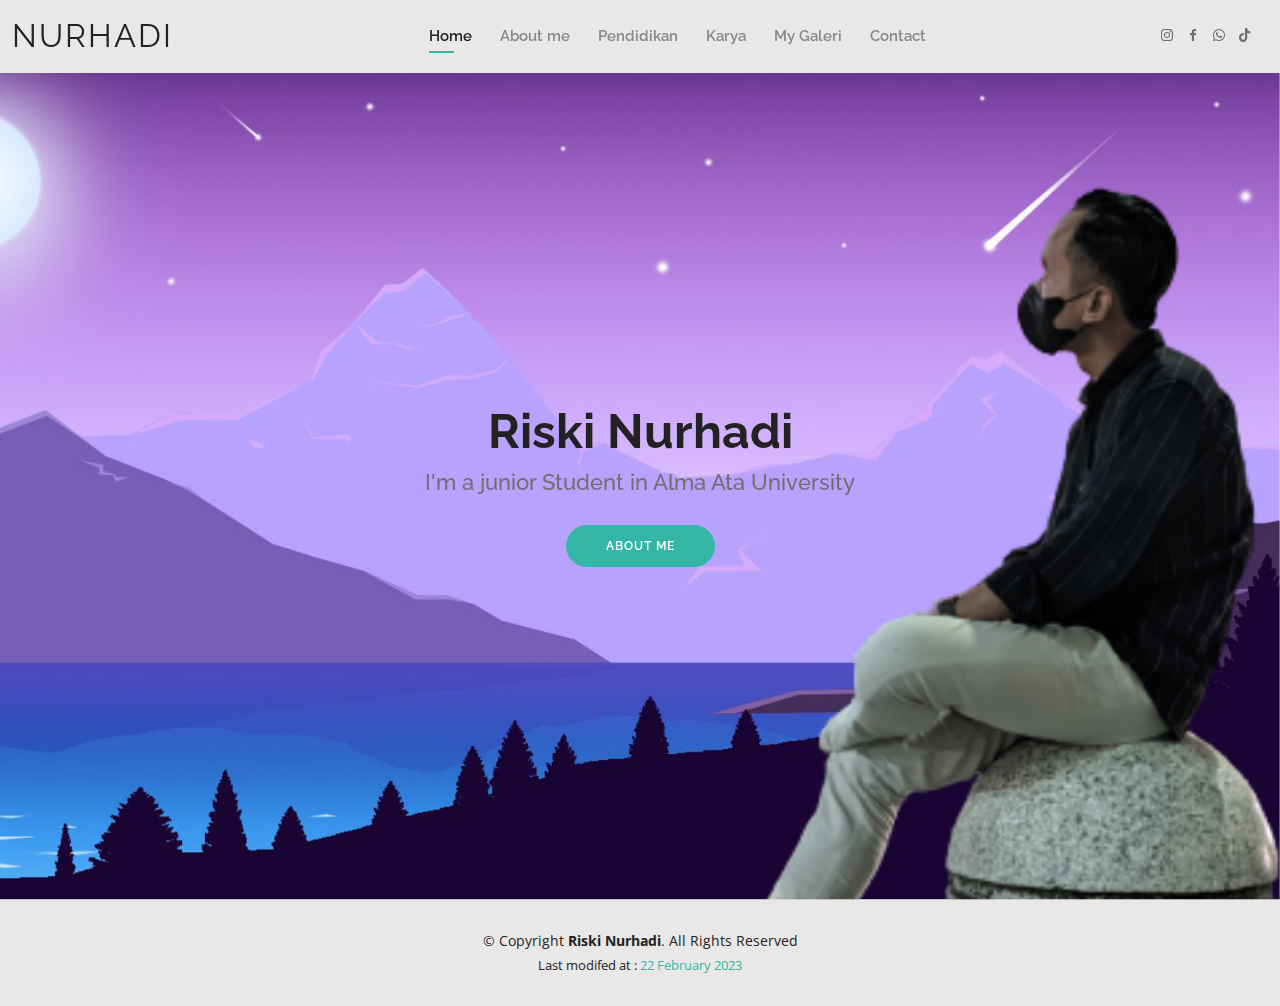
==== index.html @ 8fc56e76 "modified:   about.html 	modified:   index.html 	modified:   portfolio.html 	modified:   resume.html " ====
<!DOCTYPE html>
<html lang="en">

<head>
  <meta charset="utf-8">
  <meta content="width=device-width, initial-scale=1.0" name="viewport">

  <title>RISKI NURHADI</title>
  <meta content="" name="description">
  <meta content="" name="keywords">

  <!-- Favicons -->
  <link href="assets/img/favicon.png" rel="icon">
  <link href="assets/img/apple-touch-icon.png" rel="apple-touch-icon">

  <!-- Google Fonts -->
  <link href="https://fonts.googleapis.com/css?family=Open+Sans:300,300i,400,400i,600,600i,700,700i|Raleway:300,300i,400,400i,500,500i,600,600i,700,700i|Poppins:300,300i,400,400i,500,500i,600,600i,700,700i" rel="stylesheet">

  <!-- Vendor CSS Files -->
  <link href="assets/vendor/aos/aos.css" rel="stylesheet">
  <link href="assets/vendor/bootstrap/css/bootstrap.min.css" rel="stylesheet">
  <link href="assets/vendor/bootstrap-icons/bootstrap-icons.css" rel="stylesheet">
  <link href="assets/vendor/boxicons/css/boxicons.min.css" rel="stylesheet">
  <link href="assets/vendor/glightbox/css/glightbox.min.css" rel="stylesheet">
  <link href="assets/vendor/swiper/swiper-bundle.min.css" rel="stylesheet">

  <!-- Template Main CSS File -->
  <link href="assets/css/style.css" rel="stylesheet">


</head>

<body>

  <!-- ======= Header ======= -->
  <header id="header" class="fixed-top">
    <div class="container-fluid d-flex justify-content-between align-items-center">

      <h1 class="logo me-auto me-lg-0"><a href="index.html">Nurhadi</a></h1>
      <!-- Uncomment below if you prefer to use an image logo -->
      <!-- <a href="index.html" class="logo"><img src="assets/img/logo.png" alt="" class="img-fluid"></a>-->

      <nav id="navbar" class="navbar order-last order-lg-0">
        <ul>
          <li><a class="active" href="index.html">Home</a></li>
          <li><a href="about.html">About me </a></li>
          <li><a href="resume.html">Pendidikan</a></li>
          <li><a href="services.html">Karya</a></li>
          <li><a href="portfolio.html">My Galeri</a></li>
          <li><a href="contact.html">Contact</a></li>
        </ul>
        <i class="bi bi-list mobile-nav-toggle"></i>
      </nav><!-- .navbar -->

      <div class="header-social-links">
        <a href="https://www.instagram.com/nrhdiii_/" class="instagram"><i class="bx bxl-instagram"></i></a>
        <a href="https://web.facebook.com/profile.php?id=100087029232182" class="facebook"><i class="bx bxl-facebook"></i></a>
        <a href="https://api.whatsapp.com/send?phone=6282371869118&amp;text=Halo kak, saya ingin bertanya lebih dari kk" class="whatsapp"><i class="bx bxl-whatsapp"></i></a>
        <a href="https://www.tiktok.com/@siafa_aku" class="tiktok"><i class="bx bxl-tiktok"></i></a>
      </div>

    </div>

  </header><!-- End Header -->

  <!-- ======= Hero Section ======= -->
  <section id="hero" class="d-flex align-items-center">
    <div class="container d-flex flex-column align-items-center" data-aos="zoom-in" data-aos-delay="100">
      <h1>Riski Nurhadi</h1>
      <h2>I'm a junior Student in Alma Ata University</h2>
      <a href="about.html" class="btn-about">About Me</a>
    </div>
  </section><!-- End Hero -->

  <!-- ======= Footer ======= -->
  <footer id="footer">
    <div class="container">
      <div class="copyright">
        &copy; Copyright <strong><span>Riski Nurhadi</span></strong>. All Rights Reserved
      </div>
      <div class="credits">
        
        Last modifed at : <a>22 February 2023</a>
      </div>
    </div>
  </footer><!-- End  Footer -->

  <div id="preloader"></div>
  <a href="#" class="back-to-top d-flex align-items-center justify-content-center"><i class="bi bi-arrow-up-short"></i></a>

  <!-- Vendor JS Files -->
  <script src="assets/vendor/purecounter/purecounter_vanilla.js"></script>
  <script src="assets/vendor/aos/aos.js"></script>
  <script src="assets/vendor/bootstrap/js/bootstrap.bundle.min.js"></script>
  <script src="assets/vendor/glightbox/js/glightbox.min.js"></script>
  <script src="assets/vendor/isotope-layout/isotope.pkgd.min.js"></script>
  <script src="assets/vendor/swiper/swiper-bundle.min.js"></script>
  <script src="assets/vendor/waypoints/noframework.waypoints.js"></script>
  <script src="assets/vendor/php-email-form/validate.js"></script>

  <!-- Template Main JS File -->
  <script src="assets/js/main.js"></script>

</body>

</html>
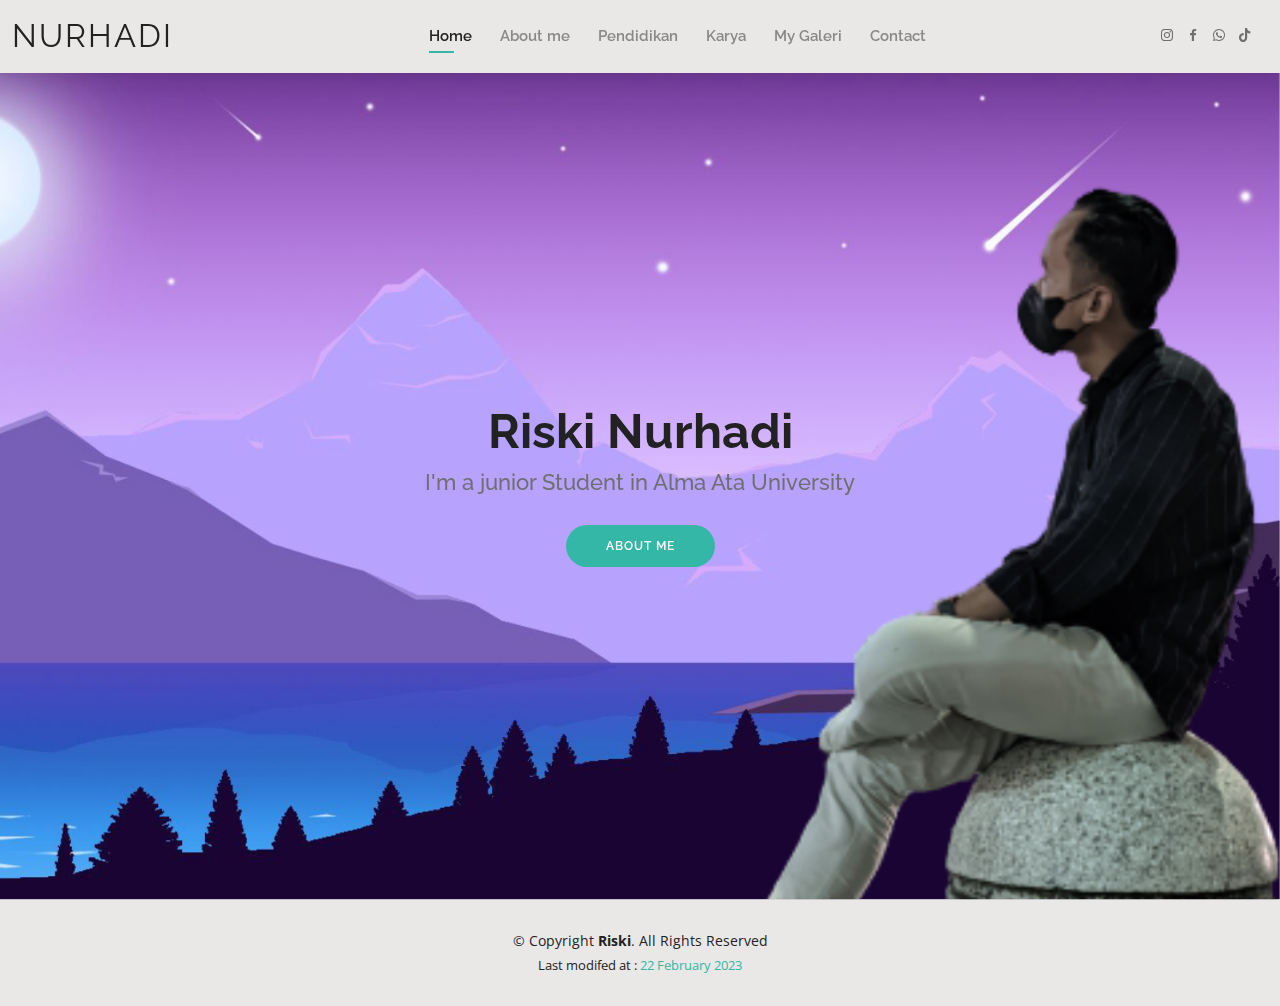
==== commit d10d0186: "modified:   index.html" ====
--- a/index.html
+++ b/index.html
@@ -76,7 +76,7 @@
   <footer id="footer">
     <div class="container">
       <div class="copyright">
-        &copy; Copyright <strong><span>Riski Nurhadi</span></strong>. All Rights Reserved
+        &copy; Copyright <strong><span>Riski</span></strong>. All Rights Reserved
       </div>
       <div class="credits">
         
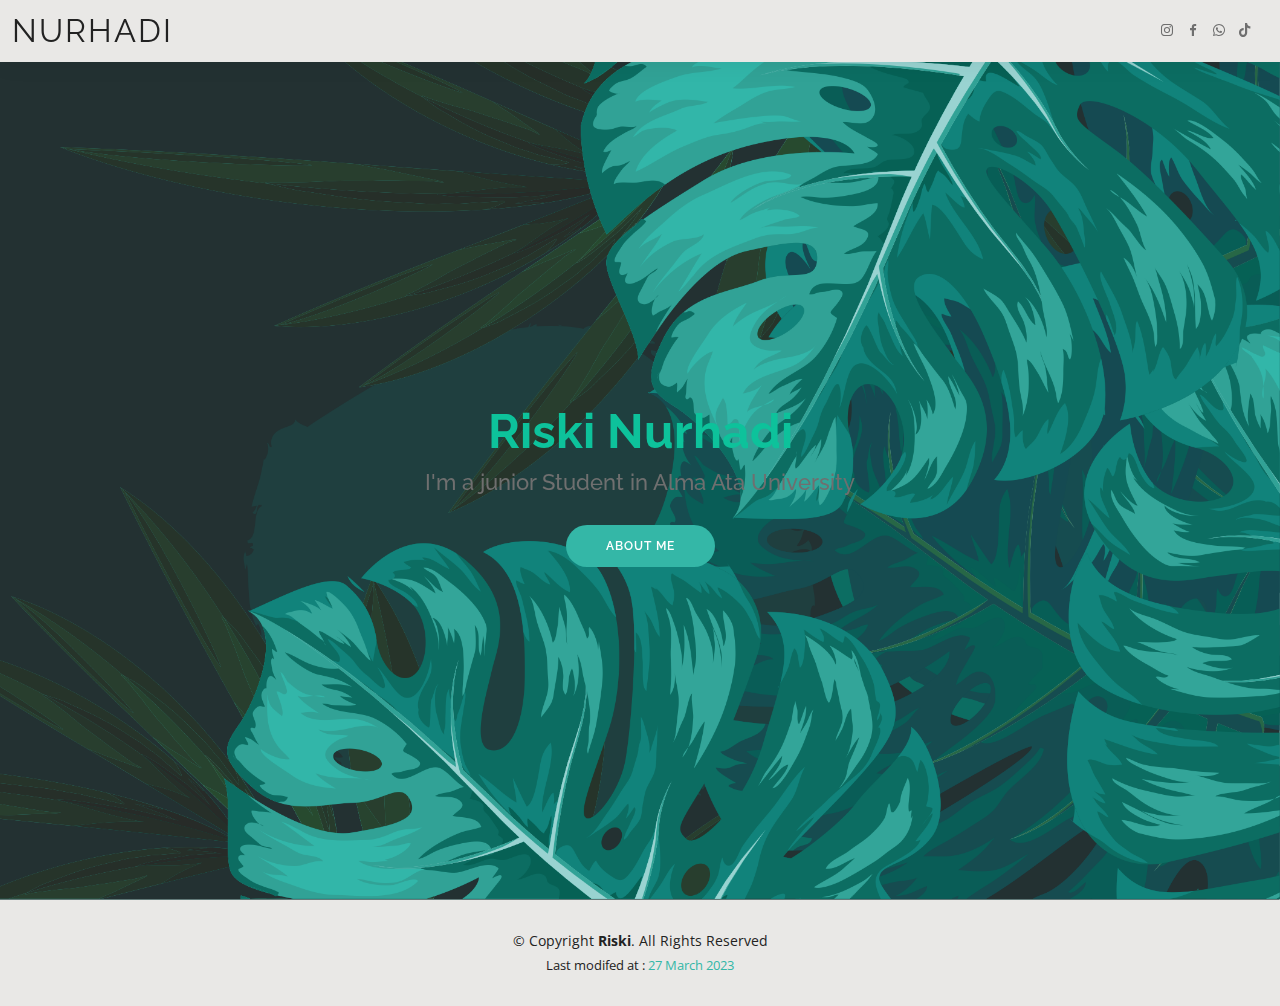
==== commit 5d8a9851: "modified:   Banner.html 	modified:   Poster.html 	modified:   about.html 	renamed:    assets/Karya/b" ====
--- a/index.html
+++ b/index.html
@@ -40,17 +40,7 @@
       <!-- Uncomment below if you prefer to use an image logo -->
       <!-- <a href="index.html" class="logo"><img src="assets/img/logo.png" alt="" class="img-fluid"></a>-->
 
-      <nav id="navbar" class="navbar order-last order-lg-0">
-        <ul>
-          <li><a class="active" href="index.html">Home</a></li>
-          <li><a href="about.html">About me </a></li>
-          <li><a href="resume.html">Pendidikan</a></li>
-          <li><a href="services.html">Karya</a></li>
-          <li><a href="portfolio.html">My Galeri</a></li>
-          <li><a href="contact.html">Contact</a></li>
-        </ul>
-        <i class="bi bi-list mobile-nav-toggle"></i>
-      </nav><!-- .navbar -->
+      
 
       <div class="header-social-links">
         <a href="https://www.instagram.com/nrhdiii_/" class="instagram"><i class="bx bxl-instagram"></i></a>
@@ -66,7 +56,7 @@
   <!-- ======= Hero Section ======= -->
   <section id="hero" class="d-flex align-items-center">
     <div class="container d-flex flex-column align-items-center" data-aos="zoom-in" data-aos-delay="100">
-      <h1>Riski Nurhadi</h1>
+      <h1 style="color: rgb(13, 194, 155);">Riski Nurhadi</h1>
       <h2>I'm a junior Student in Alma Ata University</h2>
       <a href="about.html" class="btn-about">About Me</a>
     </div>
@@ -80,7 +70,7 @@
       </div>
       <div class="credits">
         
-        Last modifed at : <a>22 February 2023</a>
+        Last modifed at : <a>27 March 2023</a>
       </div>
     </div>
   </footer><!-- End  Footer -->
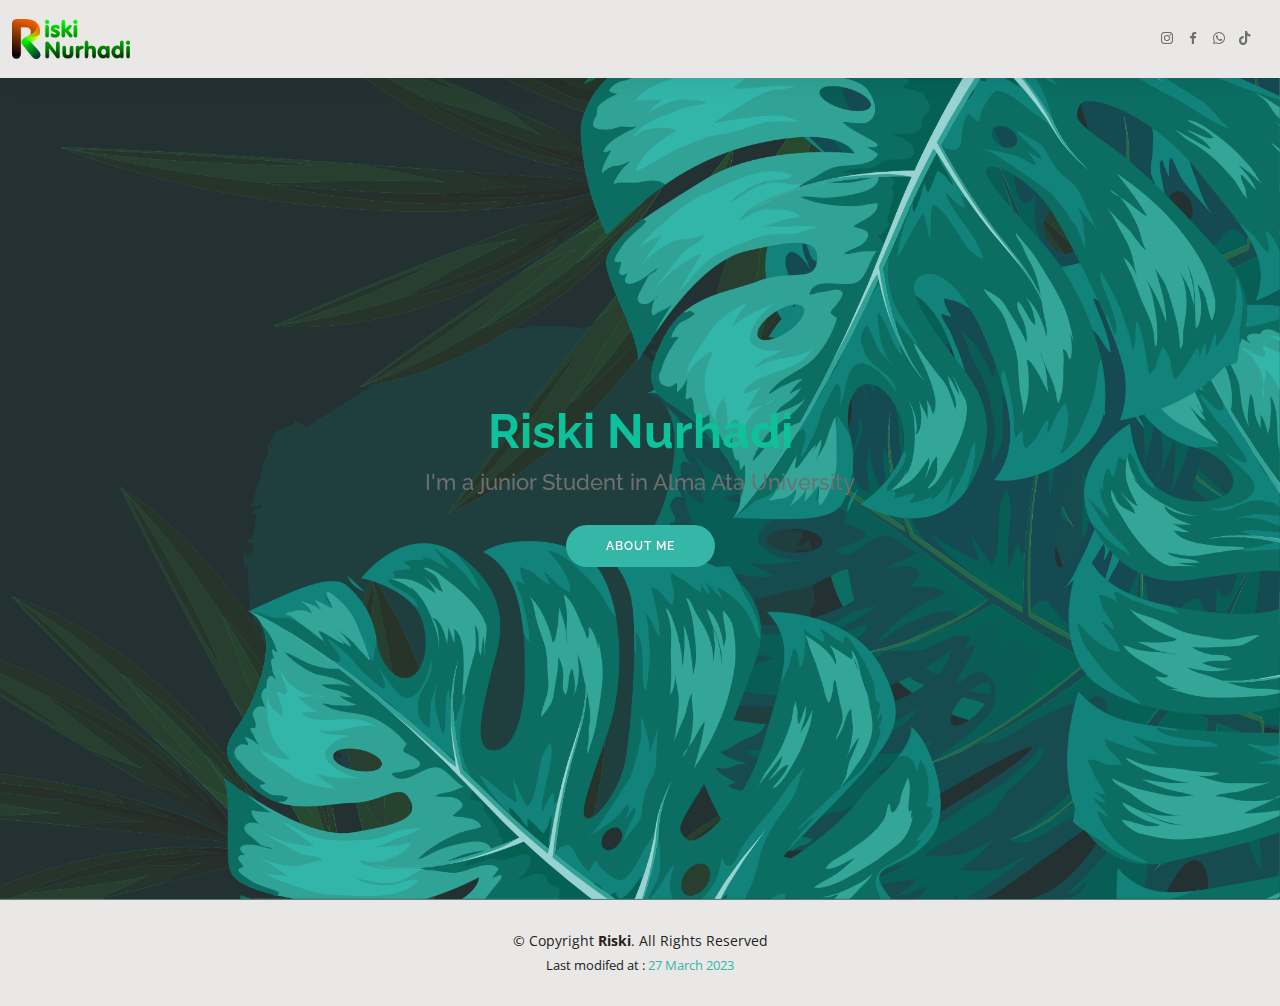
==== commit ca767749: "modified:   Banner.html 	modified:   Materi.html 	modified:   Poster.html 	modified:   about.html 	n" ====
--- a/index.html
+++ b/index.html
@@ -32,13 +32,12 @@
 
 <body>
 
-  <!-- ======= Header ======= -->
-  <header id="header" class="fixed-top">
-    <div class="container-fluid d-flex justify-content-between align-items-center">
+ <!-- ======= Header ======= -->
+ <header id="header" class="fixed-top">
+  <div class="container-fluid d-flex justify-content-between align-items-center">
 
-      <h1 class="logo me-auto me-lg-0"><a href="index.html">Nurhadi</a></h1>
-      <!-- Uncomment below if you prefer to use an image logo -->
-      <!-- <a href="index.html" class="logo"><img src="assets/img/logo.png" alt="" class="img-fluid"></a>-->
+    <a href="assets/img/my Logo show.png" class="logo"><img src="assets/img/my Logo5.png" alt="" class="img-fluid"></a>
+    <br><br>
 
       
 
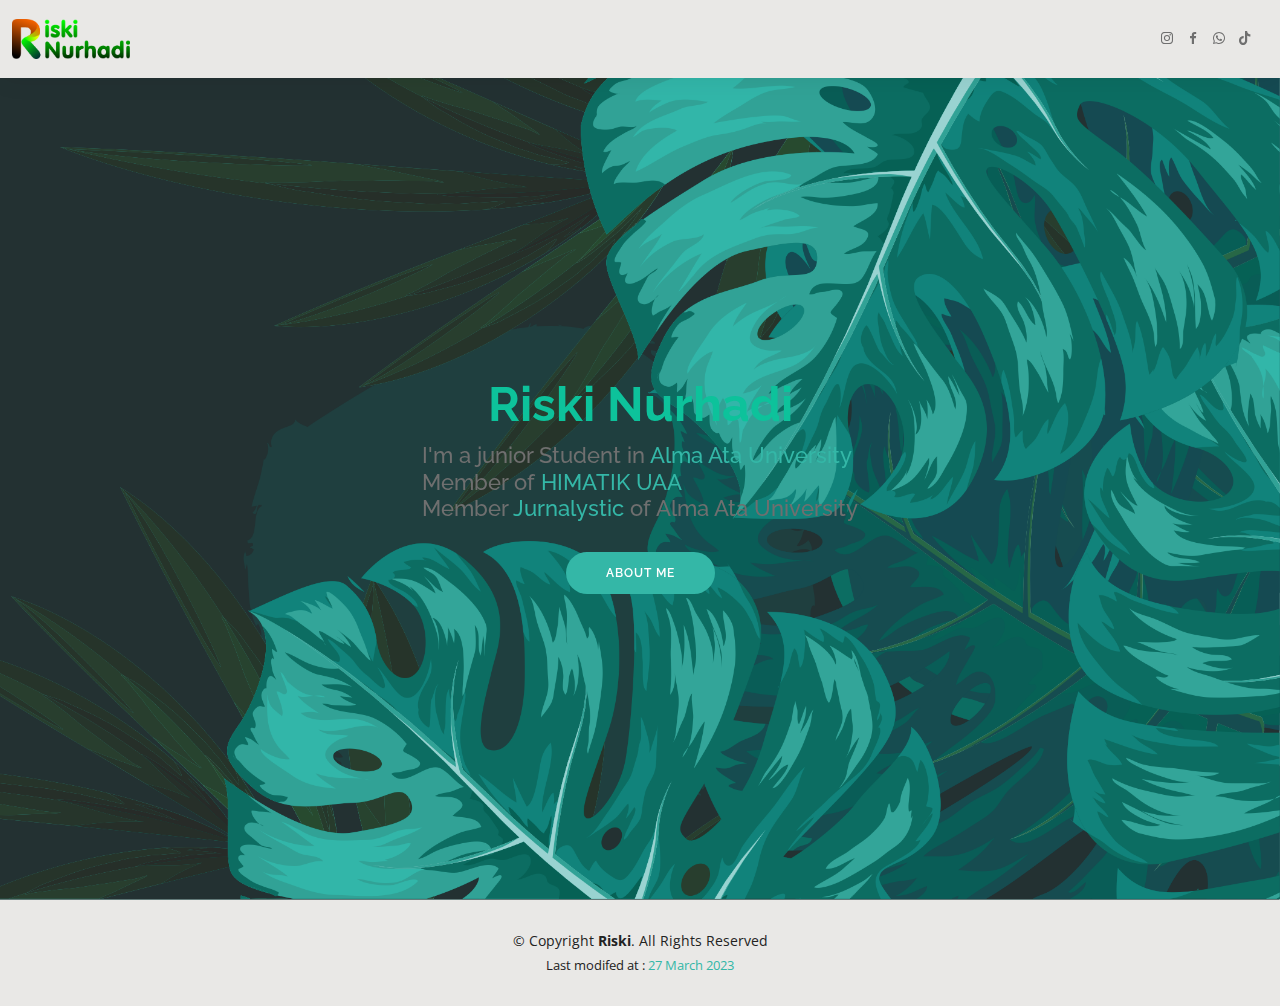
==== commit e71dfd29: "modified:   index.html" ====
--- a/index.html
+++ b/index.html
@@ -56,7 +56,7 @@
   <section id="hero" class="d-flex align-items-center">
     <div class="container d-flex flex-column align-items-center" data-aos="zoom-in" data-aos-delay="100">
       <h1 style="color: rgb(13, 194, 155);">Riski Nurhadi</h1>
-      <h2>I'm a junior Student in Alma Ata University</h2>
+      <h2>I'm a junior Student in <a href="https://almaata.ac.id/">Alma Ata University</a> <br>Member of <a href="https://www.instagram.com/himatikuaa">HIMATIK UAA</a> <br> Member <a href="https://www.instagram.com/jurnalistik_almaata">Jurnalystic</a> of Alma Ata University</h2>
       <a href="about.html" class="btn-about">About Me</a>
     </div>
   </section><!-- End Hero -->
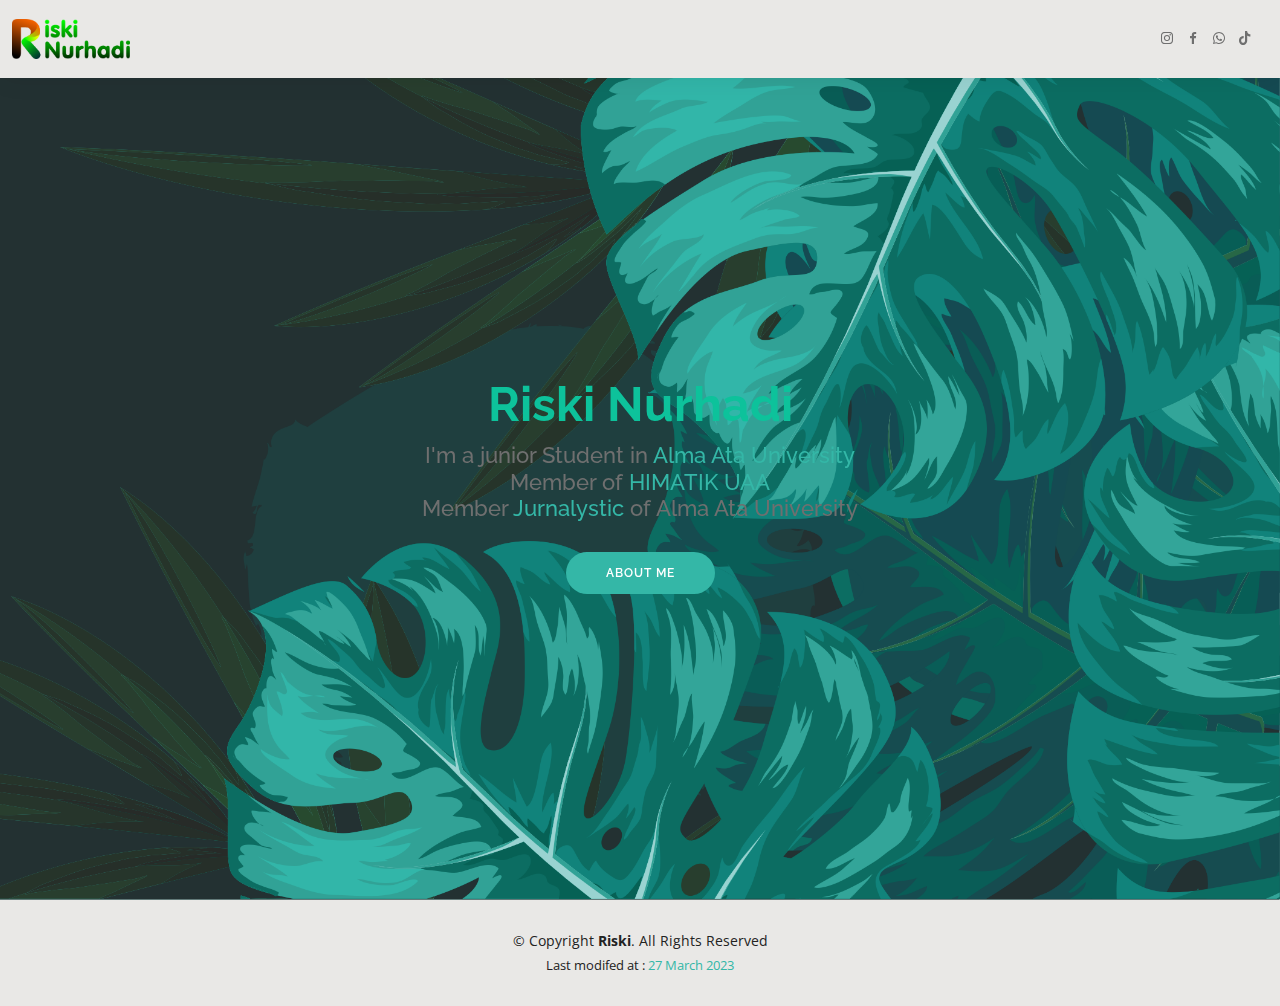
==== commit 2ed7a48c: "modified:   index.html" ====
--- a/index.html
+++ b/index.html
@@ -56,7 +56,7 @@
   <section id="hero" class="d-flex align-items-center">
     <div class="container d-flex flex-column align-items-center" data-aos="zoom-in" data-aos-delay="100">
       <h1 style="color: rgb(13, 194, 155);">Riski Nurhadi</h1>
-      <h2>I'm a junior Student in <a href="https://almaata.ac.id/">Alma Ata University</a> <br>Member of <a href="https://www.instagram.com/himatikuaa">HIMATIK UAA</a> <br> Member <a href="https://www.instagram.com/jurnalistik_almaata">Jurnalystic</a> of Alma Ata University</h2>
+      <h2 align="center">I'm a junior Student in <a href="https://almaata.ac.id/">Alma Ata University</a> <br>Member of <a href="https://www.instagram.com/himatikuaa">HIMATIK UAA</a> <br> Member <a href="https://www.instagram.com/jurnalistik_almaata">Jurnalystic</a> of Alma Ata University</h2>
       <a href="about.html" class="btn-about">About Me</a>
     </div>
   </section><!-- End Hero -->
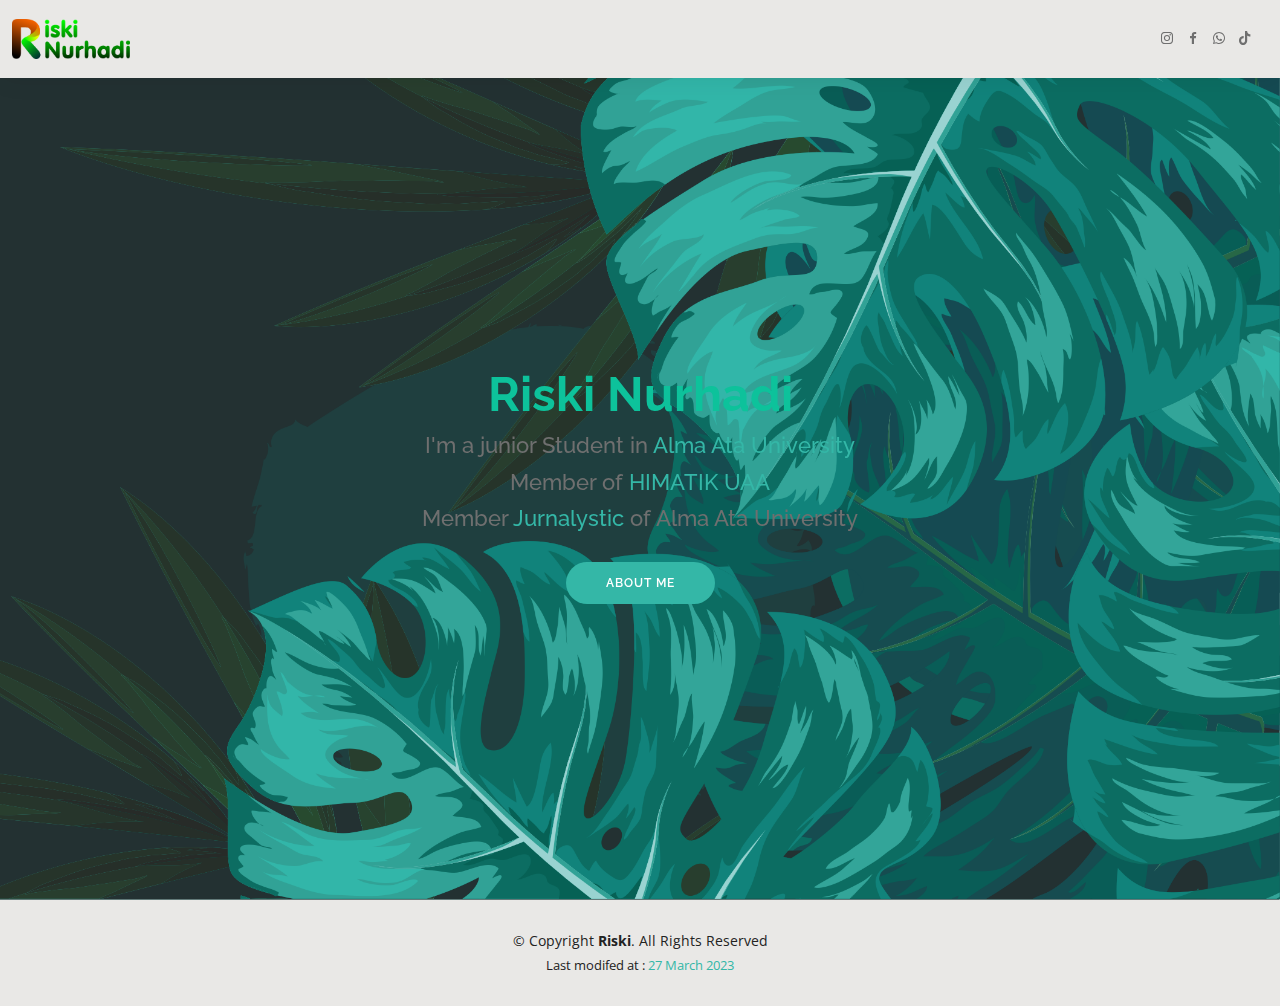
==== commit 4e3ac2ad: "modified:   index.html" ====
--- a/index.html
+++ b/index.html
@@ -56,7 +56,9 @@
   <section id="hero" class="d-flex align-items-center">
     <div class="container d-flex flex-column align-items-center" data-aos="zoom-in" data-aos-delay="100">
       <h1 style="color: rgb(13, 194, 155);">Riski Nurhadi</h1>
-      <h2 align="center">I'm a junior Student in <a href="https://almaata.ac.id/">Alma Ata University</a> <br>Member of <a href="https://www.instagram.com/himatikuaa">HIMATIK UAA</a> <br> Member <a href="https://www.instagram.com/jurnalistik_almaata">Jurnalystic</a> of Alma Ata University</h2>
+      <h2>I'm a junior Student in <a href="https://almaata.ac.id/">Alma Ata University</a> </h2>
+      <h2>Member of <a href="https://www.instagram.com/himatikuaa">HIMATIK UAA</a></h2>
+      <h2>Member <a href="https://www.instagram.com/jurnalistik_almaata">Jurnalystic</a> of Alma Ata University</h2>
       <a href="about.html" class="btn-about">About Me</a>
     </div>
   </section><!-- End Hero -->
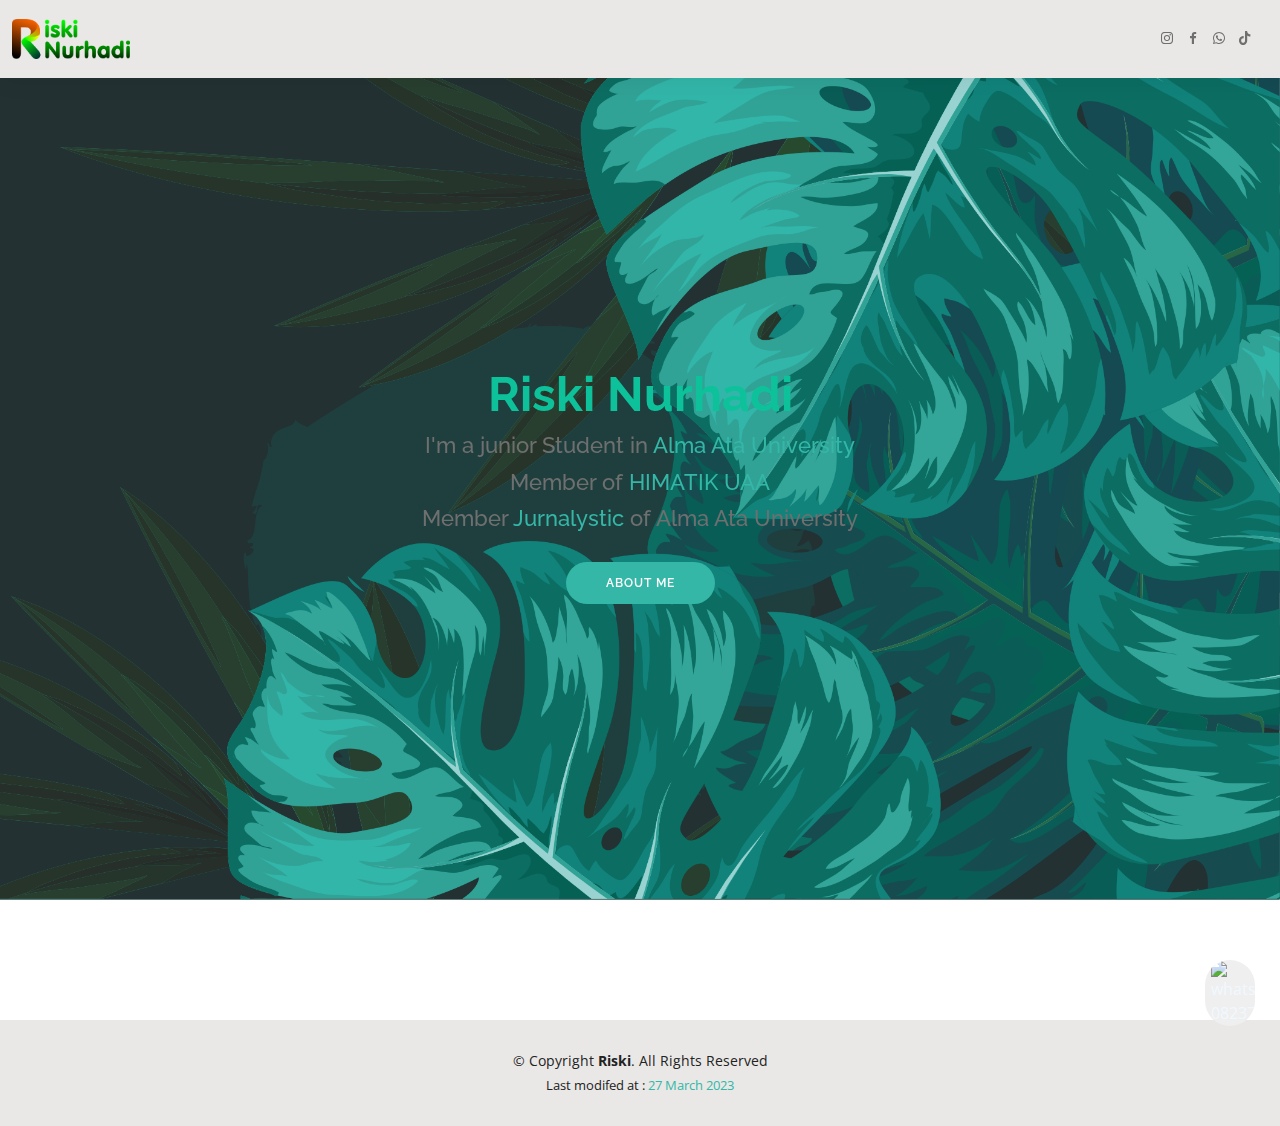
==== commit 9b3a5338: "modified:   Banner.html 	new file:   Cuplikan layar 2023-11-05 132358.png 	new file:   Floating.css " ====
--- a/index.html
+++ b/index.html
@@ -63,6 +63,26 @@
     </div>
   </section><!-- End Hero -->
 
+
+<section id="btn-floating">
+  <meta charset="UTF-8">
+  <meta http-equiv="X-UA-Compatible" content="IE=edge">
+  <meta name="viewport" content="widht=device-widht,
+  initial-scale=1.0">
+  <title>Floating</title>
+  <link rel="stylesheet" href="./Floating.css">
+
+
+<a href="#">
+  <button class="btn-floating">
+    <img src="#" alt="whatsapp">
+    <span>082371869118</span>
+  </button>
+</a>
+</section>
+
+
+
   <!-- ======= Footer ======= -->
   <footer id="footer">
     <div class="container">
--- a/Floating.css
+++ b/Floating.css
@@ -0,0 +1,11 @@
+.btn-floating {
+    position: fixed;
+    right: 25px;
+    overflow: hidden;
+    width: 50px;
+    border-radius: 100px;
+    border: 0;
+    z-index: 9999;
+    color: aliceblue;
+    transition: 2s;
+}